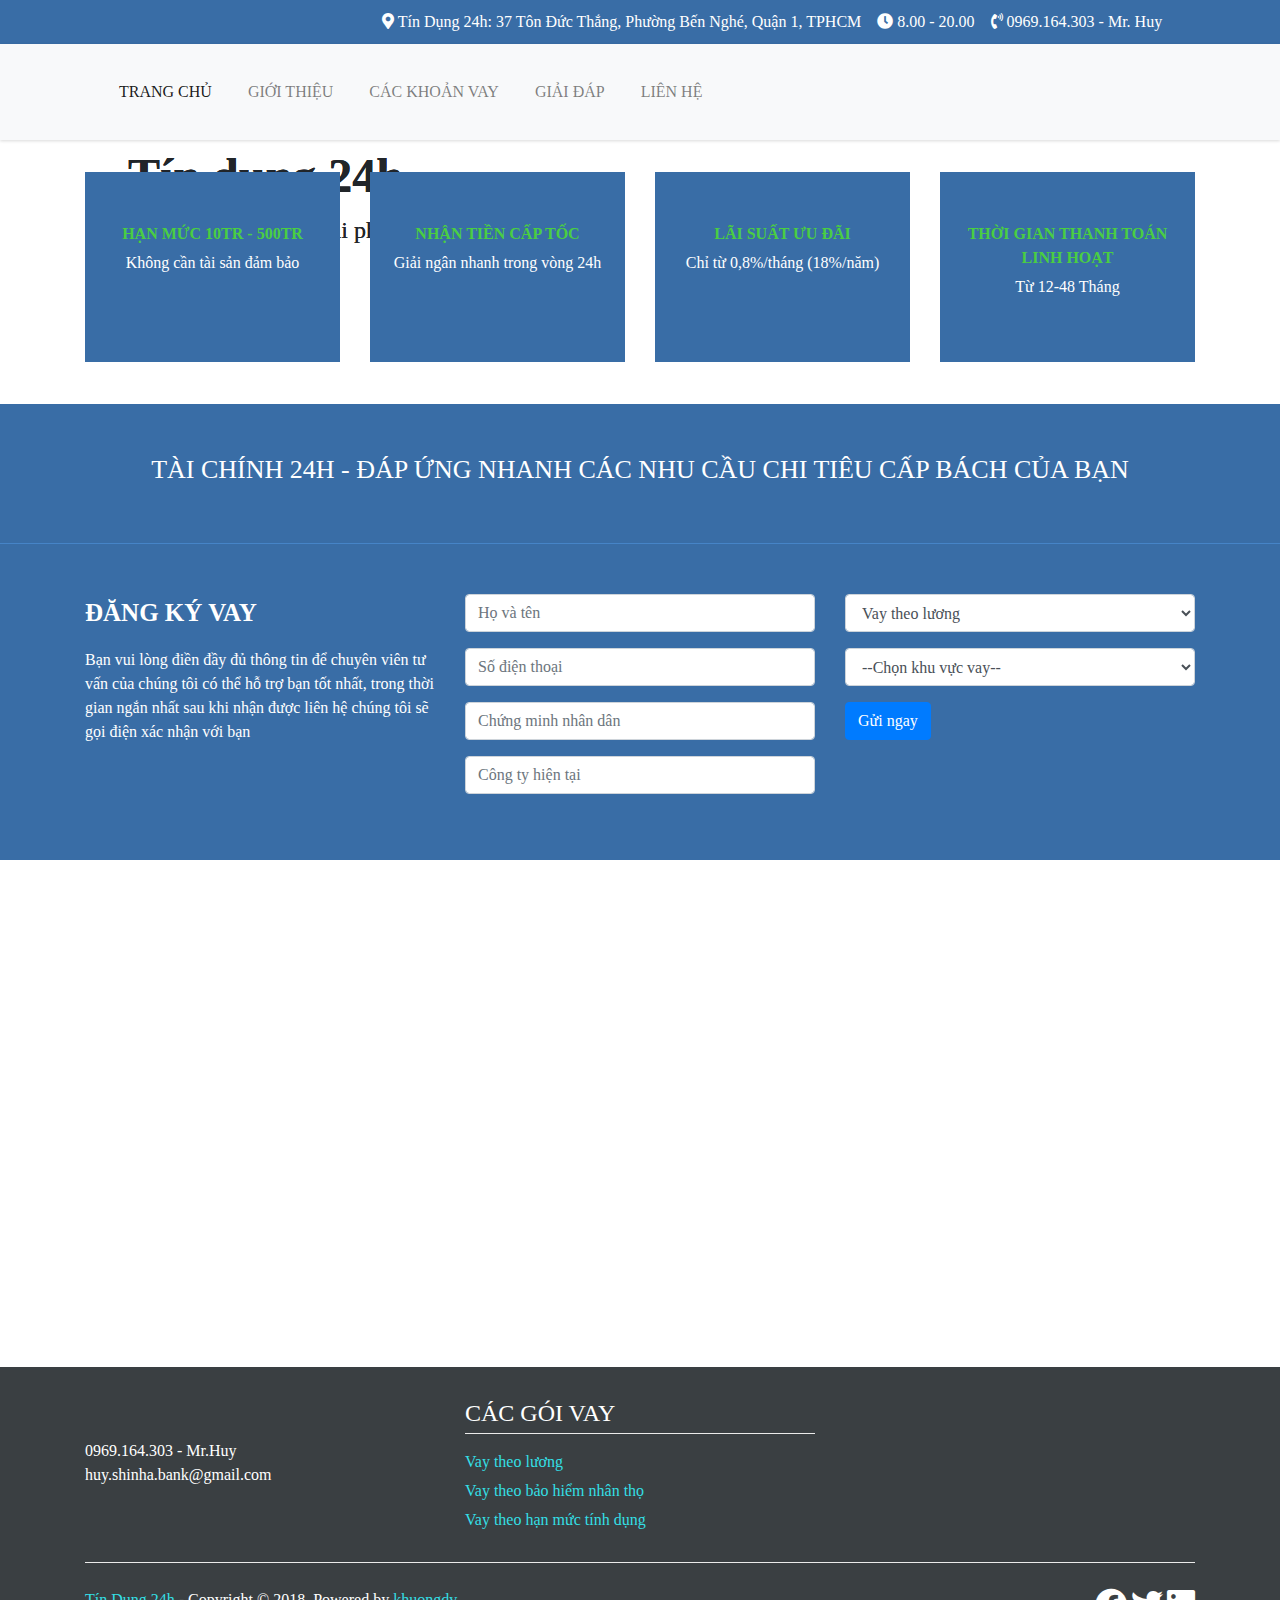
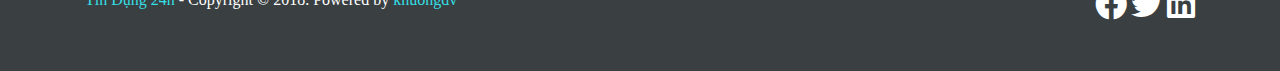
==== index.html @ eefae1c7 "page news" ====
<!doctype html>
<html lang="en">
<head>
    <!-- Required meta tags -->
    <meta charset="utf-8">
    <meta name="viewport" content="width=device-width, initial-scale=1, shrink-to-fit=no">
    <link rel="icon" type="image/png" sizes="32x32" href="images/favicon-32x32.png">
    <link rel="icon" type="image/png" sizes="96x96" href="images/favicon-96x96.png">
    <link rel="icon" type="image/png" sizes="16x16" href="images/favicon-16x16.png">
    <!-- Bootstrap CSS -->
    <link rel="stylesheet" href="https://stackpath.bootstrapcdn.com/bootstrap/4.3.1/css/bootstrap.min.css"
          integrity="sha384-ggOyR0iXCbMQv3Xipma34MD+dH/1fQ784/j6cY/iJTQUOhcWr7x9JvoRxT2MZw1T" crossorigin="anonymous">
    <link rel="stylesheet" href="https://unpkg.com/swiper/css/swiper.css">
    <link rel="stylesheet" href="https://cdnjs.cloudflare.com/ajax/libs/font-awesome/5.11.2/css/all.min.css">
    <link rel="stylesheet" href="css/style.css">

    <title>Tính dụng 24/7</title>


</head>
<body>
<div id="header">
    <div class="top-nav">
        <div class="container">
            <div class="row">
                <div class="col-md-3"></div>
                <div class="col-md-9">
                    <p>
                            <span class="top-icon">
                                &nbsp;&nbsp;
                                <i class="fas fa-map-marker-alt"></i>
                                  Tín Dụng 24h: 37 Tôn Đức Thắng, Phường Bến Nghé, Quận 1, TPHCM
                            </span>
                        <span class="top-icon">
                                &nbsp;&nbsp;
                                <i class="fas fa-clock"></i>
                                 8.00 - 20.00
                            </span>
                        <span class="top-icon">
                                &nbsp;&nbsp;
                                <i class="fas fa-phone-volume"></i>
                                 0969.164.303 - Mr. Huy
                            </span>
                    </p>
                </div>
            </div>
        </div>
    </div>
    <div class="menu">
        <nav class="navbar navbar-expand-lg navbar-light bg-light">
            <div class="container">
                <a class="navbar-brand" href="#">
                    <img src="images/logo-shinhan.png" class="logo" alt="">
                </a>
                <button class="navbar-toggler" type="button" data-toggle="collapse" data-target="#navbarNav"
                        aria-controls="navbarNav" aria-expanded="false" aria-label="Toggle navigation">
                    <span class="navbar-toggler-icon"></span>
                </button>
                <div class="collapse navbar-collapse" id="navbarNav">
                    <ul class="navbar-nav">
                        <li class="nav-item active">
                            <a class="nav-link" href="#">Trang chủ<span class="sr-only">(current)</span></a>
                        </li>
                        <li class="nav-item">
                            <a class="nav-link" href="#">Giới thiệu</a>
                        </li>
                        <li class="nav-item">
                            <a class="nav-link" href="#">Các khoản vay</a>
                        </li>
                        <li class="nav-item">
                            <a class="nav-link" href="#">Giải đáp</a>
                        </li>
                        <li class="nav-item">
                            <a class="nav-link" href="#">Liên hệ</a>
                        </li>
                    </ul>
                </div>
            </div>
        </nav>
    </div>
    <div id="slider">
        <div class="swiper-container">
            <div class="swiper-wrapper">
                <div class="swiper-slide">
                    <div class="slider-item">
                        <img src="images/slider1.jpg" alt="">
                        <div class="slider-box">
                            <div class="slider-title animated fadeInUp">Tín dụng 24h</div>
                            <div class="slider-description animated fadeInUp">Mang đến cho bạn giải pháp tài chính</div>
                        </div>
                    </div>
                </div>
                <div class="swiper-slide">
                    <div class="slider-item">
                        <img src="images/slider2.jpg" alt="">
                        <div class="slider-box">
                            <div class="slider-title animated fadeInDown">Tín dụng 24h</div>
                            <div class="slider-description fadeInDown">Mang đến cho bạn giải pháp tài chính</div>
                        </div>
                    </div>
                </div>
            </div>
            <!-- Add Arrows -->
            <div class="swiper-button-next"></div>
            <div class="swiper-button-prev"></div>
            <!-- Add Pagination -->
            <div class="swiper-pagination"></div>
        </div>
    </div>
</div>

<div class="main">
    <!--WIDGET BOX -->
    <div class="widget-box">
        <div class="container">
            <div class="row">
                <div class="col-md-3">
                    <div class="widget-item">
                        <p>
                            <img class="box-image" src="icons/icon1_1.png" alt="">
                        </p>
                        <div class="content">
                            <p class="box-title">HẠN MỨC 10TR - 500TR</p>
                            <p class="box-description">Không cần tài sản đảm bảo</p>
                        </div>
                    </div>
                </div>
                <div class="col-md-3">
                    <div class="widget-item">
                        <p>
                            <img class="box-image" src="icons/icon2_1.png" alt="">
                        </p>
                        <div class="content">
                            <p class="box-title">NHẬN TIỀN CẤP TỐC</p>
                            <p class="box-description">Giải ngân nhanh trong vòng 24h</p>
                        </div>
                    </div>
                </div>
                <div class="col-md-3">
                    <div class="widget-item">
                        <p>
                            <img class="box-image" src="icons/icon3_1.png" alt="">
                        </p>
                        <div class="content">
                            <p class="box-title">LÃI SUẤT ƯU ĐÃI</p>
                            <p class="box-description">Chỉ từ 0,8%/tháng (18%/năm)</p>
                        </div>
                    </div>
                </div>
                <div class="col-md-3">
                    <div class="widget-item">
                        <p>
                            <img class="box-image" src="icons/icon4_1.png" alt="">
                        </p>
                        <div class="content">
                            <p class="box-title">THỜI GIAN THANH TOÁN LINH HOẠT</p>
                            <p class="box-description">Từ 12-48 Tháng</p>
                        </div>
                    </div>
                </div>
            </div>
        </div>
    </div>
    <!--FORM CONTACT -->
    <div class="form-contact">
        <div class="top-contact">
            <div class="container">
                <div class="row">
                    <div class="col-md-12">
                        <h2 class="contact-title text-center">TÀI CHÍNH 24H - ĐÁP ỨNG NHANH CÁC NHU CẦU CHI TIÊU CẤP
                            BÁCH CỦA BẠN</h2>
                    </div>
                </div>
            </div>
        </div>
        <div class="content-contact">
            <div class="container">
                <form name="form-contact" id="form-contact">
                    <div class="row">
                        <div class="col-md-4">
                            <p class="form-title">Đăng ký vay</p>
                            <p>Bạn vui lòng điền đầy đủ thông tin để chuyên viên tư vấn của chúng tôi có thể hỗ trợ bạn
                                tốt nhất, trong thời gian ngắn nhất sau khi nhận được liên hệ chúng tôi sẽ gọi điện xác
                                nhận với bạn</p>
                        </div>
                        <div class="col-md-4">
                            <div class="form-group">
                                <input type="text" class="form-control" name="name" id="name" placeholder="Họ và tên">
                            </div>


                            <div class="form-group">
                                <input type="text" class="form-control" name="phone" id="phone"
                                       placeholder="Số điện thoại">
                            </div>
                            <div class="form-group">
                                <input type="text" class="form-control" name="passport" id="passport"
                                   placeholder="Chứng minh nhân dân">
                            </div>
                            <div class="form-group">
                                <input type="text" class="form-control" name="company" id="company"
                                       placeholder="Công ty hiện tại">
                            </div>
                        </div>
                        <div class="col-md-4">
                            <div class="form-group">
                                <select class="form-control" name="type">
                                    <option value="1">Vay theo lương</option>
                                </select>
                            </div>
                            <div class="form-group">
                                <select class="form-control" name="location" id="location">
                                    <option>--Chọn khu vực vay--</option>
                                    <option value="1">TP. Hồ chí minh</option>
                                    <option value="2">Bình Dương</option>
                                    <option value="3">Đồng Nai</option>
                                    <option value="4">Long An</option>
                                </select>
                            </div>
                            <div class="form-group">
                                <button class="btn btn-primary">Gửi ngay</button>
                            </div>
                        </div>
                    </div>
                </form>
            </div>
        </div>
    </div>
    <!--GOOGLE MAP -->
    <div class="widget-google-map">
        <iframe src="https://www.google.com/maps/embed?pb=!1m18!1m12!1m3!1d3919.1361027390208!2d106.65103861443168!3d10.800886361696069!2m3!1f0!2f0!3f0!3m2!1i1024!2i768!4f13.1!3m3!1m2!1s0x317529477b5c7c99%3A0x567b889fd80bf3d8!2zMjAgQ-G7mW5nIEjDsmEsIFBoxrDhu51uZyA0LCBUw6JuIELDrG5oLCBI4buTIENow60gTWluaCwgVmlldG5hbQ!5e0!3m2!1sen!2sus!4v1573622501463!5m2!1sen!2sus"
                frameborder="0" style="border:0;" allowfullscreen=""></iframe>
    </div>
</div>

<div id="footer">
    <div class="container">
        <div class="row">
            <div class="col-md-4">
                <div class="widget-info">
                    <img src="images/logo-shinhan.png" class="footer-logo" alt="">
                    <div class="widget-content">
                        <p>
                            <span class="phone-number">0969.164.303 - Mr.Huy</span><br/>
                            <span class="email">
                                    huy.shinha.bank@gmail.com
                                </span>
                        </p>
                    </div>
                </div>
            </div>
            <div class="col-md-4">
                <div class="widget-link">
                    <h4 class="title">Các gói vay</h4>
                    <div class="widget-content">
                        <p><a href="">Vay theo lương</a></p>
                        <p><a href="">Vay theo bảo hiểm nhân thọ</a></p>
                        <p><a href="">Vay theo hạn mức tính dụng</a></p>
                    </div>
                </div>
            </div>
            <div class="col-md-4"></div>
        </div>
        <!-- copyright -->
        <div class="row">
            <div class="col-md-12">
                <hr class="footer-hr">
            </div>
            <div class="col-md-6">
                <p class="copy-right">
                    <a href="" class="ref">Tín Dụng 24h</a>
                    - Copyright © 2018. Powered by
                    <a href="#" class="ref">khuongdv</a>
                </p>
            </div>
            <div class="col-md-6">
                <p class="social-icon text-right">
                    <i class="fab fa-facebook fa-2x"></i>
                    <i class="fab fa-twitter fa-2x"></i>
                    <i class="fab fa-linkedin fa-2x"></i>
                </p>
            </div>
        </div>
    </div>
</div>

<!-- Optional JavaScript -->
<!-- jQuery first, then Popper.js, then Bootstrap JS -->
<script src="https://code.jquery.com/jquery-3.3.1.slim.min.js"
        integrity="sha384-q8i/X+965DzO0rT7abK41JStQIAqVgRVzpbzo5smXKp4YfRvH+8abtTE1Pi6jizo"
        crossorigin="anonymous"></script>
<script src="https://cdnjs.cloudflare.com/ajax/libs/popper.js/1.14.7/umd/popper.min.js"
        integrity="sha384-UO2eT0CpHqdSJQ6hJty5KVphtPhzWj9WO1clHTMGa3JDZwrnQq4sF86dIHNDz0W1"
        crossorigin="anonymous"></script>
<script src="https://stackpath.bootstrapcdn.com/bootstrap/4.3.1/js/bootstrap.min.js"
        integrity="sha384-JjSmVgyd0p3pXB1rRibZUAYoIIy6OrQ6VrjIEaFf/nJGzIxFDsf4x0xIM+B07jRM"
        crossorigin="anonymous"></script>
<script src="https://kit.fontawesome.com/cf9c5346fe.js" crossorigin="anonymous"></script>
<script src="https://unpkg.com/swiper/js/swiper.js"></script>
<script src="https://cdnjs.cloudflare.com/ajax/libs/font-awesome/5.11.2/js/all.min.js"></script>
<script src="http://ajax.aspnetcdn.com/ajax/jquery.validate/1.9/jquery.validate.min.js" type="text/javascript"></script>
<script src="js/index.js"></script>
<script src="js/validation.js"></script>
</body>
</html>
---- css/style.css ----
body{
    font-family: Roboto;
}

#header{}
#header .top-nav{
    background-color: #396DA6;
    padding: 10px 0;
    color: white;
}

#header .top-nav p{
    margin:0;
}
#header .top-nav .top-icon svg path{
    fill: #4ace42;
}

#header .menu{
    box-shadow: 0 1px 3px rgba(0, 0, 0, 0.15);
    padding-top: 10px;
    padding-bottom: 10px;
    background-color: #f8f9fa!important;
}
#header .menu nav.navbar .logo{
    height: 50px;
    max-width: 100%;
}

#header .menu nav.navbar .nav-item{
    padding: 10px 10px;
    text-transform: uppercase;
}

#slider .swiper-container {
    max-height: 650px;
}

#slider .swiper-container .slider-item{
    position: relative;
}

#slider .swiper-container .slider-item .slider-box{
    position: absolute;
    top: 30%;
    left: 10%;
}
#slider .swiper-container .slider-item .slider-box .slider-title {
    font-size: 3rem;
    font-weight: bold;
}

#slider .swiper-container .slider-item .slider-box .slider-description{
    font-size: 1.5rem;
}

#slider .swiper-container .slider-item img{
    width: 100%;
    height: auto;
    display: block;
}

/** WIDGET BOX **/
.widget-box{
    color: white;
    margin: 2rem 0;
}
.widget-box .widget-item{
    min-height: 190px;
    background-color: #396DA6;
    padding: 10px;
    text-align: center;
    margin-bottom: 10px;
}
.widget-box .widget-item:hover{
    box-shadow: 0 10px 20px rgba(0, 0, 0, 0.6);
}

.widget-box .widget-item p img{

}
.widget-box .widget-item .content{}
.widget-box .widget-item .content .box-title{
    color: #4ace42;
    text-transform: uppercase;
    margin-bottom: 5px;
    font-weight: bold;
}
.widget-box .widget-item .content .box-description{}


/** WIDGET GOOGLE MAP **/
.widget-google-map iframe{
    width: 100%;
    height: 500px;
}

/** WIDGET FORM CONTACT **/
.form-contact{
    background-color: #396da6;
    color: white;
}
.form-contact .top-contact{
    padding-top: 50px;
    padding-bottom: 50px;
    border-bottom: 1px solid #4684c7;
}
.form-contact .top-contact .contact-title{
    font-size: 26px;
}

.form-contact .content-contact{
    padding-top: 50px;
    padding-bottom: 50px;
}

.form-contact .content-contact .form-title{
    font-size: 25px;
    font-weight: bold;
    text-transform: uppercase;
}

/** FOOTER */
#footer{
    background-color: #3a3f42;
    color: white;
    padding-top: 2rem;
    padding-bottom: 2rem;
}

#footer .widget-info{}
#footer .widget-info img{
    width: 100%;
}
#footer .widget-info p span.phone-number{

}
#footer .widget-info p span.email{

}

#footer .widget-content{
    margin-top: 1rem;
}

#footer .widget-link a{
    color: #34dfe5;
}

#footer .widget-link .title{
    text-transform: uppercase;
    border-bottom: 1px solid #ebebeb;
    padding-bottom: 5px;
}
#footer .widget-link p{
    margin-bottom: 5px;
}

#footer .footer-hr{
    border-color: #ebebeb;
    margin: 25px 0;
}

#footer .copy-right{

}

#footer .copy-right .ref{
    color: #34dfe5;
}

#footer .social-icon svg{
    margin-left: 10px;
}

#footer .social-icon svg:hover{
    cursor: pointer;
}

label.error{
    margin: 0;
    color: #e46c6c;
}
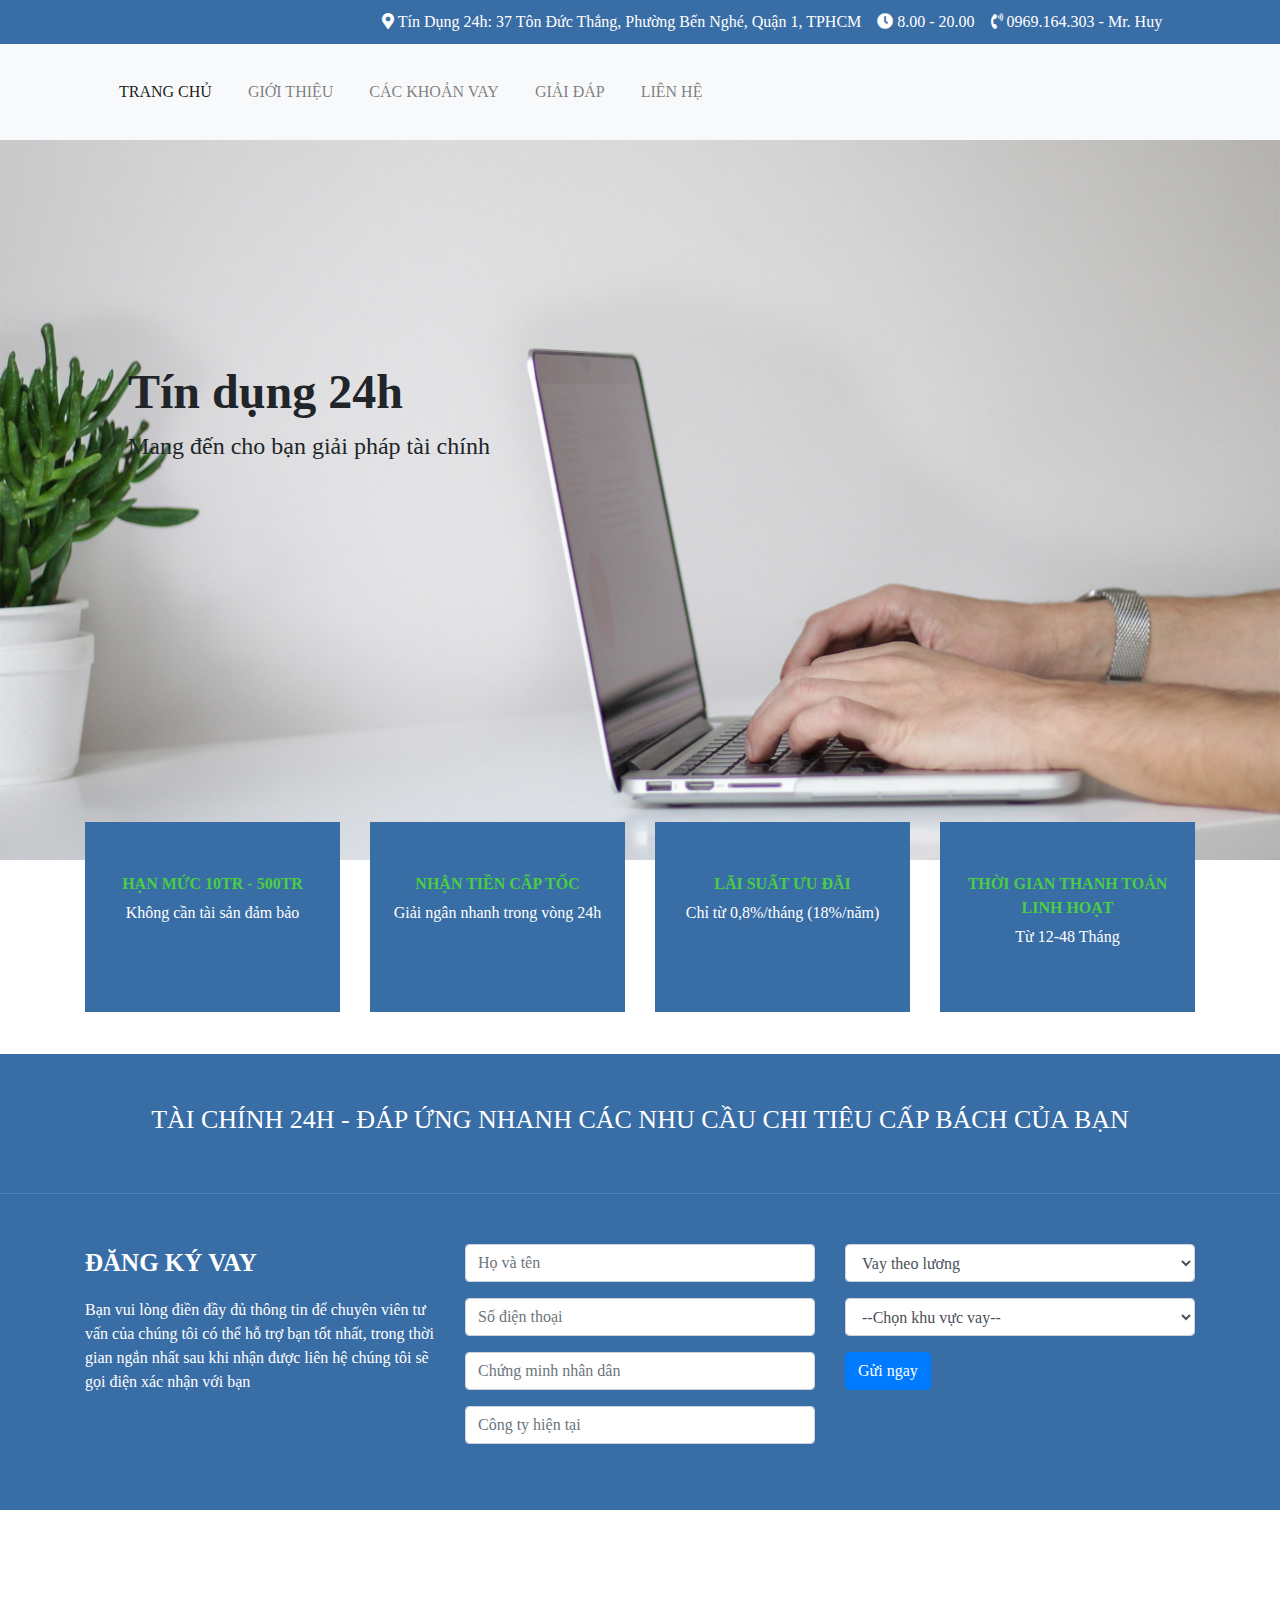
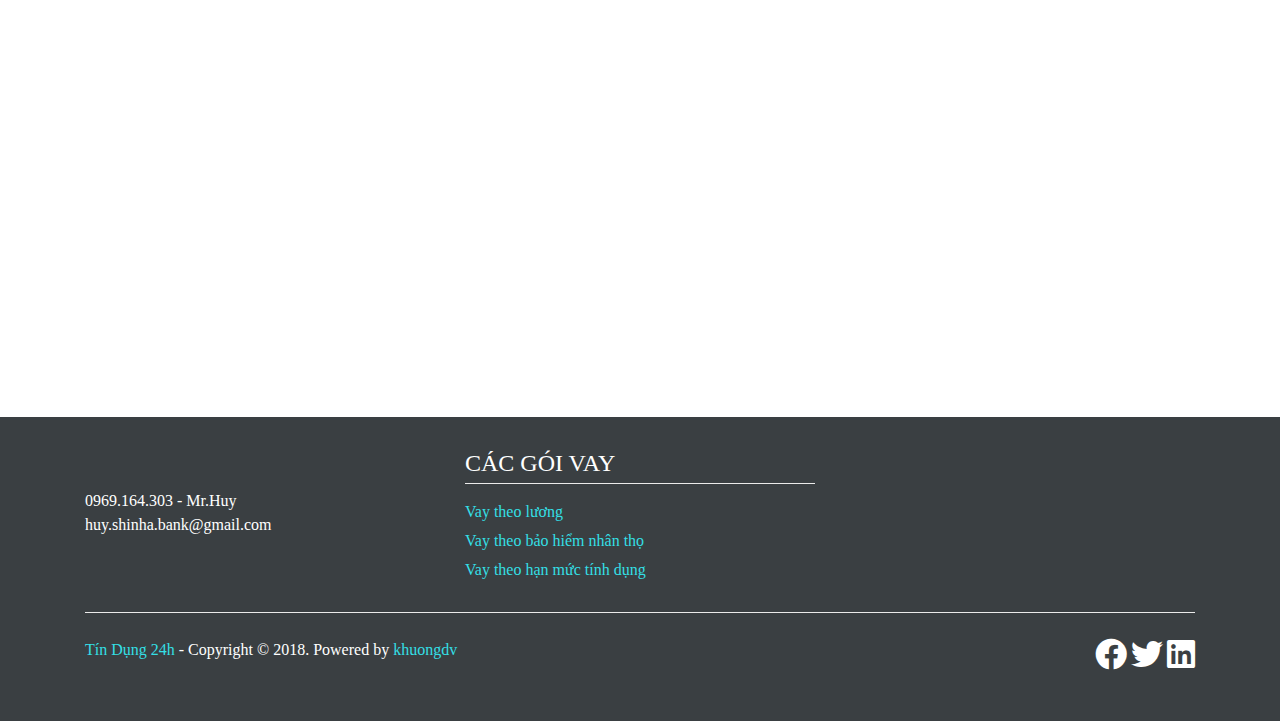
==== commit 34a84f3a: "add toolbar" ====
--- a/index.html
+++ b/index.html
@@ -8,11 +8,12 @@
     <link rel="icon" type="image/png" sizes="96x96" href="images/favicon-96x96.png">
     <link rel="icon" type="image/png" sizes="16x16" href="images/favicon-16x16.png">
     <!-- Bootstrap CSS -->
-    <link rel="stylesheet" href="https://stackpath.bootstrapcdn.com/bootstrap/4.3.1/css/bootstrap.min.css"
-          integrity="sha384-ggOyR0iXCbMQv3Xipma34MD+dH/1fQ784/j6cY/iJTQUOhcWr7x9JvoRxT2MZw1T" crossorigin="anonymous">
+    <link rel="stylesheet" href="https://stackpath.bootstrapcdn.com/bootstrap/4.3.1/css/bootstrap.min.css">
     <link rel="stylesheet" href="https://unpkg.com/swiper/css/swiper.css">
     <link rel="stylesheet" href="https://cdnjs.cloudflare.com/ajax/libs/font-awesome/5.11.2/css/all.min.css">
+
     <link rel="stylesheet" href="css/style.css">
+    <link rel="stylesheet" href="css/toolbar.css">
 
     <title>Tính dụng 24/7</title>
 
@@ -99,6 +100,15 @@
                         </div>
                     </div>
                 </div>
+                <div class="swiper-slide">
+                    <div class="slider-item">
+                        <img src="images/slider3.jpg" alt="">
+                        <div class="slider-box">
+                            <div class="slider-title animated fadeInDown">Tín dụng 24h</div>
+                            <div class="slider-description fadeInDown">Mang đến cho bạn giải pháp tài chính</div>
+                        </div>
+                    </div>
+                </div>
             </div>
             <!-- Add Arrows -->
             <div class="swiper-button-next"></div>
@@ -284,22 +294,43 @@
     </div>
 </div>
 
-<!-- Optional JavaScript -->
-<!-- jQuery first, then Popper.js, then Bootstrap JS -->
-<script src="https://code.jquery.com/jquery-3.3.1.slim.min.js"
-        integrity="sha384-q8i/X+965DzO0rT7abK41JStQIAqVgRVzpbzo5smXKp4YfRvH+8abtTE1Pi6jizo"
-        crossorigin="anonymous"></script>
-<script src="https://cdnjs.cloudflare.com/ajax/libs/popper.js/1.14.7/umd/popper.min.js"
-        integrity="sha384-UO2eT0CpHqdSJQ6hJty5KVphtPhzWj9WO1clHTMGa3JDZwrnQq4sF86dIHNDz0W1"
-        crossorigin="anonymous"></script>
-<script src="https://stackpath.bootstrapcdn.com/bootstrap/4.3.1/js/bootstrap.min.js"
-        integrity="sha384-JjSmVgyd0p3pXB1rRibZUAYoIIy6OrQ6VrjIEaFf/nJGzIxFDsf4x0xIM+B07jRM"
-        crossorigin="anonymous"></script>
-<script src="https://kit.fontawesome.com/cf9c5346fe.js" crossorigin="anonymous"></script>
+<div id="toolbar">
+    <ul>
+        <li>
+            <a ref="nofollow" href="tel:0961304638" title="phone">
+                <img src="images/toolbar/phone.png" alt="phone"> <br>Gọi điện
+            </a>
+        </li>
+        <li>
+            <a ref="nofollow" href="sms:0961304638" title="sms">
+                <img src="images/toolbar/message.png" alt="message"> <br>Tin nhắn
+            </a>
+        </li>
+        <li>
+            <a ref="nofollow" href="https://zalo.me/0938699951" title="zalo">
+                <img src="images/toolbar/zalo.png" alt="zalo"> <br>Zalo
+            </a>
+        </li>
+        <li>
+            <a ref="nofollow" href="https://www.messenger.com/t/1759661607640780" title="facebook">
+                <img src="images/toolbar/facebook.png" alt="facebook"> <br>Facebook
+            </a>
+        </li>
+        <div class="clearfix"></div>
+    </ul>
+</div>
+
+
+<script src="https://code.jquery.com/jquery-3.3.1.slim.min.js"></script>
+<script src="https://cdnjs.cloudflare.com/ajax/libs/popper.js/1.14.7/umd/popper.min.js"></script>
+<script src="https://stackpath.bootstrapcdn.com/bootstrap/4.3.1/js/bootstrap.min.js"></script>
+<script src="https://kit.fontawesome.com/cf9c5346fe.js"></script>
 <script src="https://unpkg.com/swiper/js/swiper.js"></script>
 <script src="https://cdnjs.cloudflare.com/ajax/libs/font-awesome/5.11.2/js/all.min.js"></script>
-<script src="http://ajax.aspnetcdn.com/ajax/jquery.validate/1.9/jquery.validate.min.js" type="text/javascript"></script>
+<script src="http://ajax.aspnetcdn.com/ajax/jquery.validate/1.9/jquery.validate.min.js"></script>
 <script src="js/index.js"></script>
 <script src="js/validation.js"></script>
+
 </body>
+
 </html>
--- a/css/toolbar.css
+++ b/css/toolbar.css
@@ -0,0 +1,41 @@
+#toolbar{
+    bottom: 0;
+    z-index: 500;
+    padding: 10px;
+    position: fixed;
+    border-top: 1px solid #ebebeb;
+    width: 100%;
+    background: #fff;
+    display: none;
+}
+#toolbar ul{
+    list-style: none;
+    margin: 0;
+    padding: 0;
+}
+#toolbar ul li{
+    width: 25%;
+    float: left;
+    text-align: center;
+}
+#toolbar ul li a{
+    color: #000;
+    font-size: 12px;
+}
+#toolbar ul li a:hover{
+    text-decoration: none;
+}
+#toolbar ul li a img{
+    height: 30px;
+}
+@media screen and (max-width: 768px) and (min-width: 200px){
+    #toolbar{
+        display: inline-block;
+    }
+}
+
+@media screen and (max-width: 320px) and (min-width: 200px){
+    #toolbar ul li a{
+        font-size: 11px;
+    }
+}
